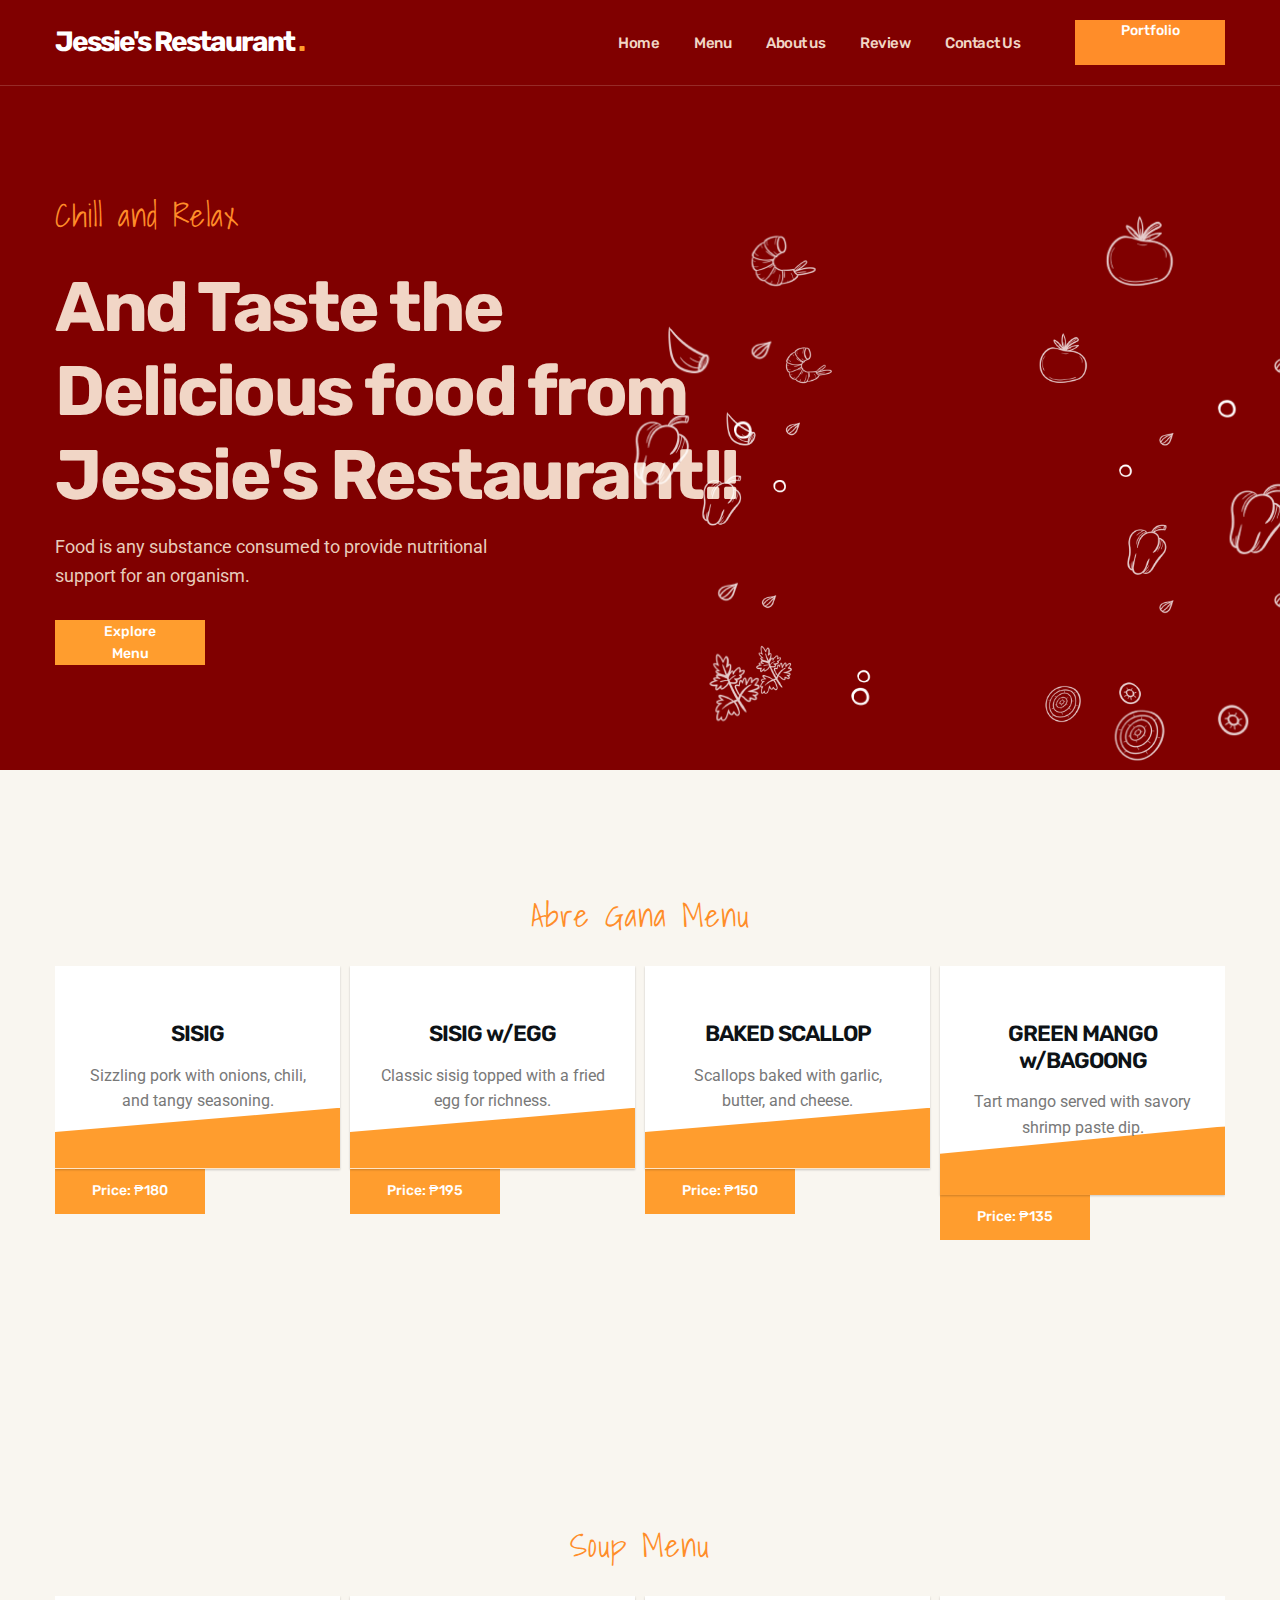
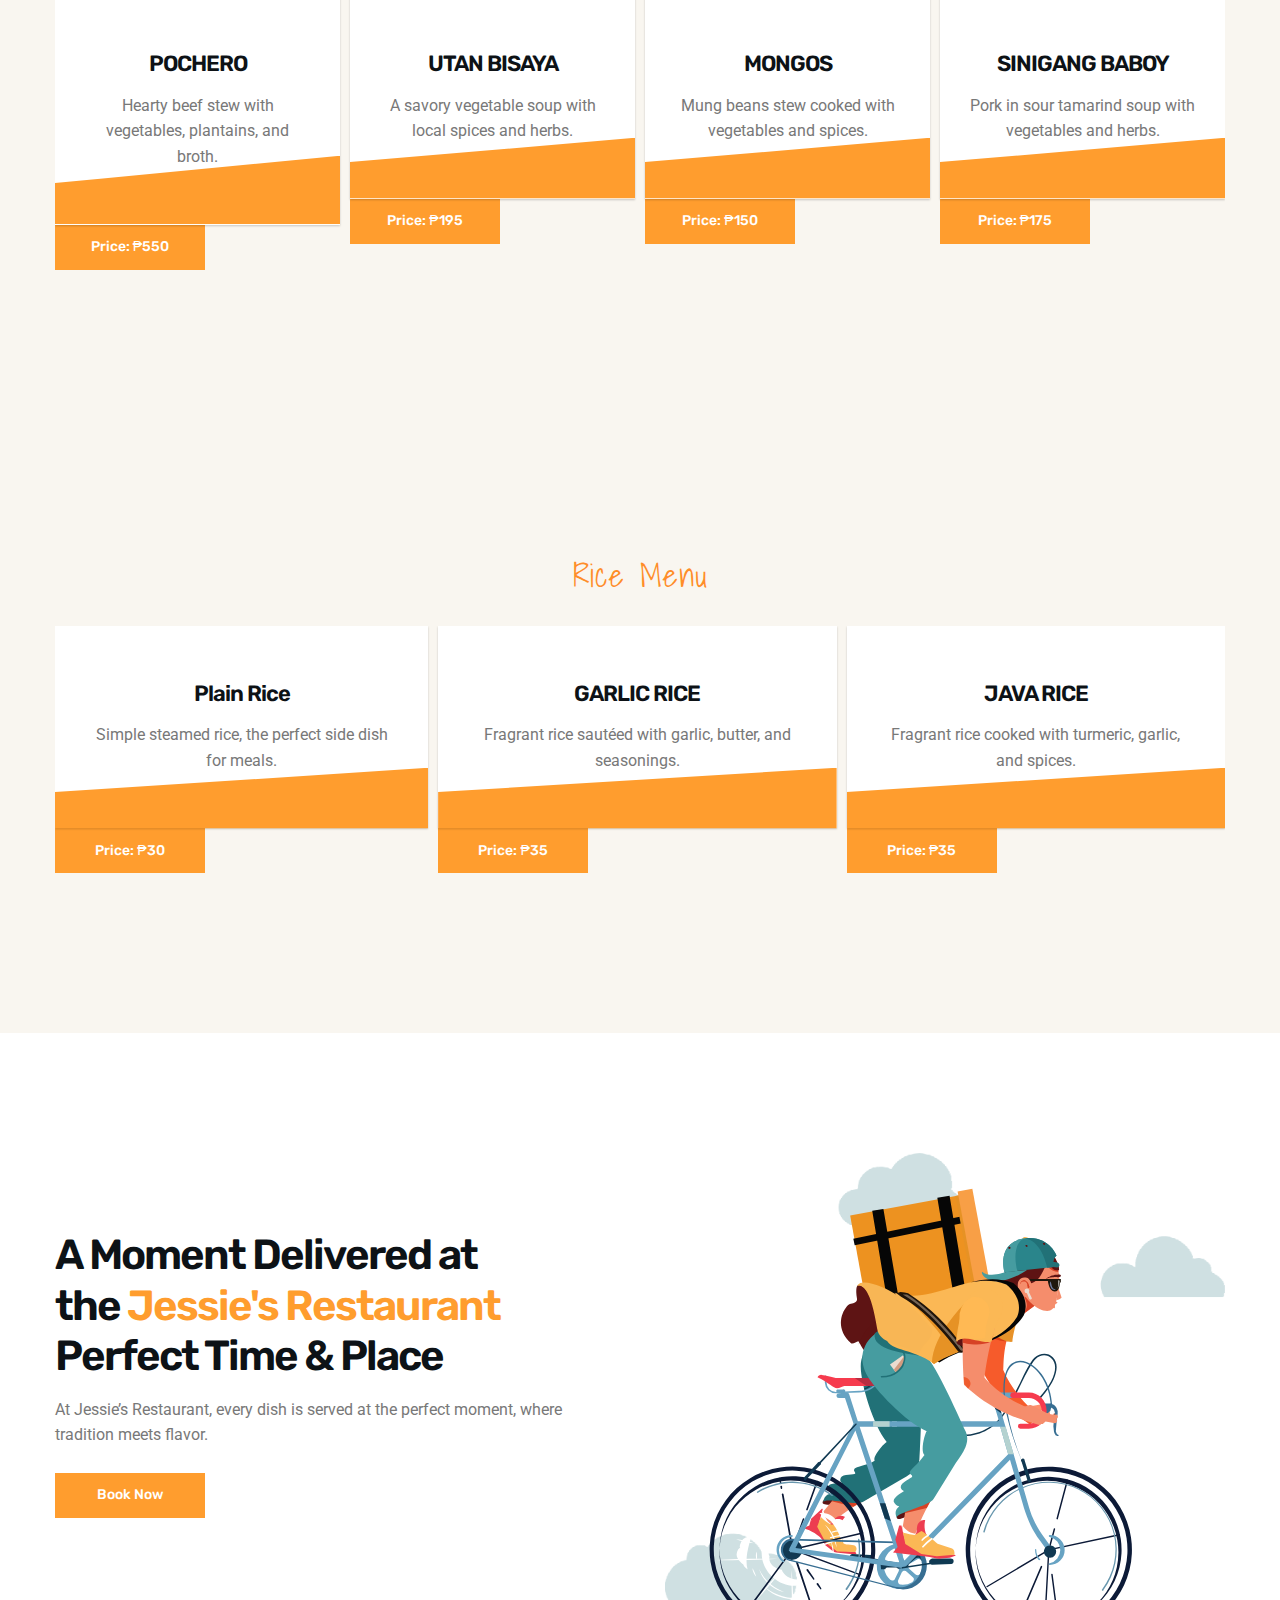
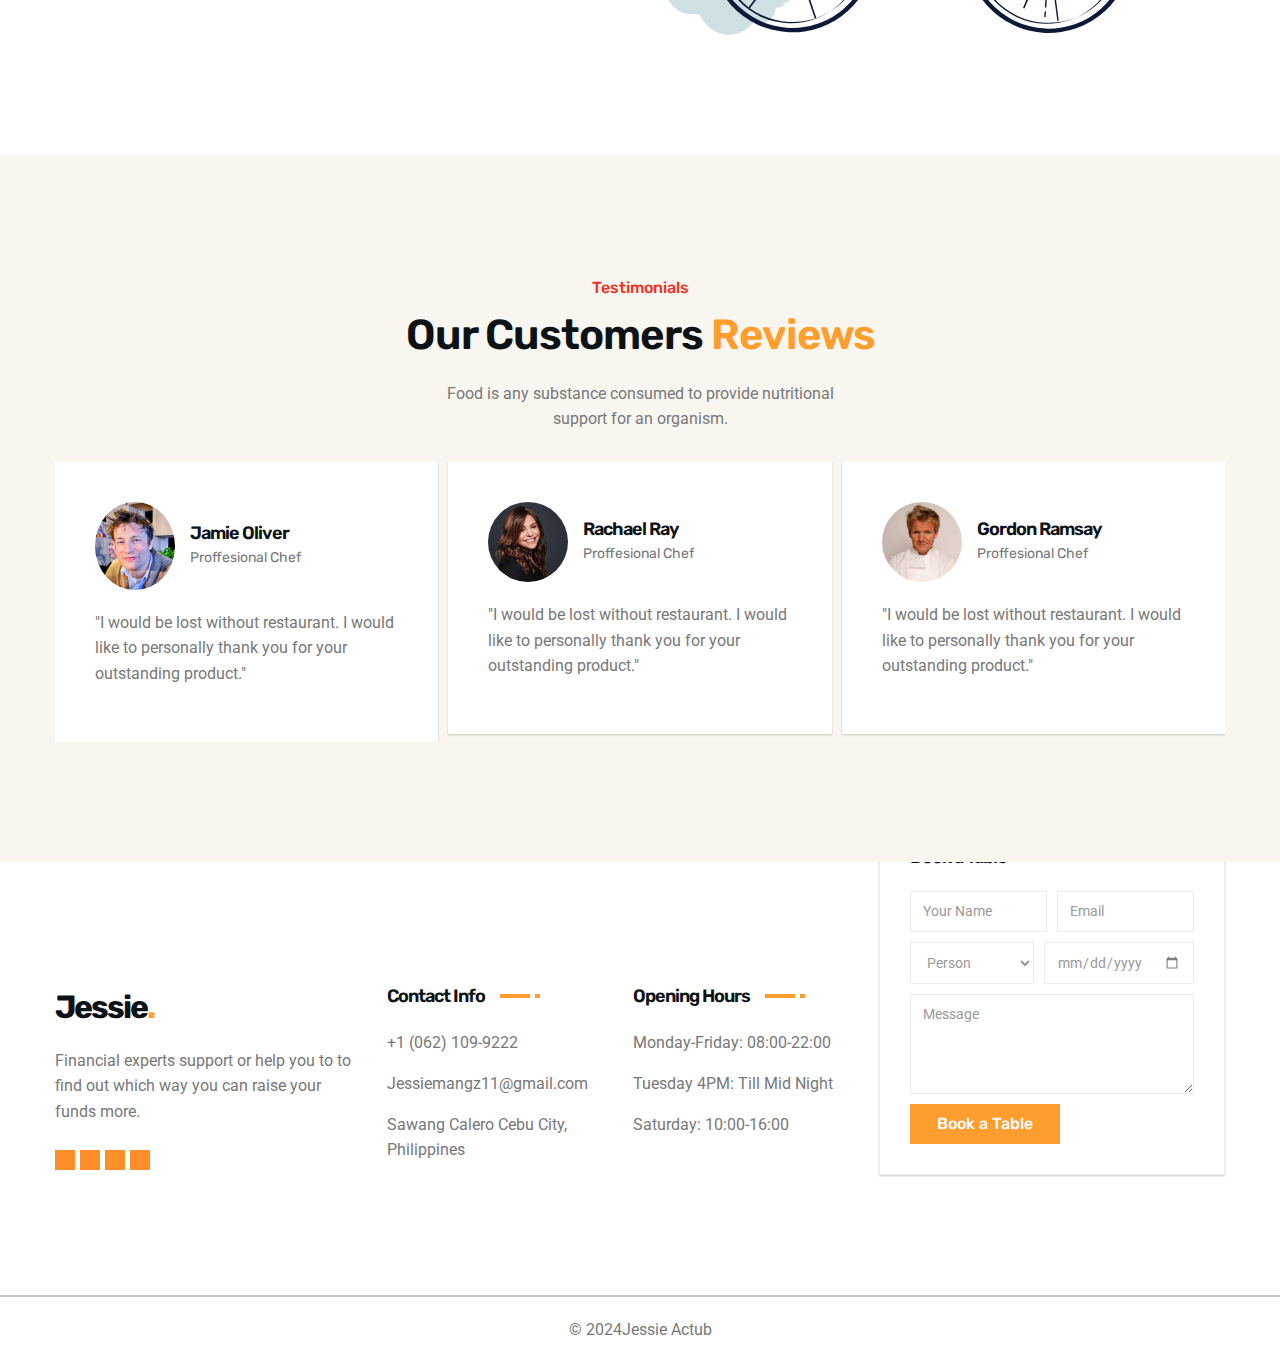
==== index.html @ d2d35d56 "Add files via upload" ====
<!DOCTYPE html>
<html lang="en">

<head>
  <meta charset="UTF-8">
  <meta http-equiv="X-UA-Compatible" content="IE=edge">
  <meta name="viewport" content="width=device-width, initial-scale=1.0">
  <title>Jessie's Restaurant</title>
  <link rel="icon" type="image/x-icon" href="image/993d48fd121299552c035f969da03d5c.png">

    <link rel="shortcut icon" href="./favicon.svg" type="image/svg+xml">

    <link rel="stylesheet" href="style.css">

    <link rel="preconnect" href="https://fonts.googleapis.com">
  <link rel="preconnect" href="https://fonts.gstatic.com" crossorigin>
  <link
    href="https://fonts.googleapis.com/css2?family=Roboto:wght@400;500&family=Rubik:wght@400;500;600;700&family=Shadows+Into+Light&display=swap"
    rel="stylesheet">
</head>

<body id="top">

  
  <header class="header" data-header>
    <div class="container">

      <h1>
        <a href="#" class="logo">Jessie's Restaurant
            <span class="span">.</span></a>
      </h1>

      <nav class="navbar" data-navbar>
        <ul class="navbar-list">

          <li class="nav-item">
            <a href="#home" class="navbar-link" data-nav-link>Home</a>
          </li>

          <li class="nav-item">
            <a href="#order" class="navbar-link" data-nav-link>Menu</a>
          </li>
          <li class="nav-item">
            <a href="#about" class="navbar-link" data-nav-link>About us</a>
          </li>
          <li class="nav-item">
            <a href="#review" class="navbar-link" data-nav-link>Review</a>
          </li>

          

          <li class="nav-item">
            <a href="#contact" class="navbar-link" data-nav-link>Contact Us</a>
          </li>

        </ul>
      </nav>

      <div class="header-btn-group">
        <button class="search-btn" aria-label="Search" data-search-btn>
          <ion-icon name="search-outline"></ion-icon>
        </button>

        <a href="portoflio.html" class="btn">Portfolio</a>

        <button class="nav-toggle-btn" aria-label="Toggle Menu" data-menu-toggle-btn>
          <span class="line top"></span>
          <span class="line middle"></span>
          <span class="line bottom"></span>
        </button>
      </div>

    </div>
  </header>





  
  <div class="search-container" data-search-container>

    <div class="search-box">
      <input type="search" name="search" aria-label="Search here" placeholder="Type keywords here..."
        class="search-input">

      <button class="search-submit" aria-label="Submit search" data-search-submit-btn>
        <ion-icon name="search-outline"></ion-icon>
      </button>
    </div>

    <button class="search-close-btn" aria-label="Cancel search" data-search-close-btn></button>

  </div>





  <main>
    <article>

      
      <section class="hero" id="home" >
        <div class="container">

          <div class="hero-content">

            <p class="hero-subtitle">Chill and Relax</p>

            <h2 class="h1 hero-title">And Taste the Delicious food from Jessie's Restaurant!!</h2>

            <p class="hero-text">Food is any substance consumed to provide nutritional support for an organism.</p>

            <a href="#order" class="btn">Explore Menu</a>

          </div>

          <figure class="hero-banner">
            <img src="image/hero-banner-bg.png" width="820" height="716" alt="" aria-hidden="true"
              class="w-100 hero-img-bg">

            <img src="image/hero-banner-bg.png" width="700" height="637" loading="lazy" alt="Burger"
              class="w-100 hero-img">
          </figure>

        </div>
      </section>





      
      <section class="section section-divider white promo" id="order">
        <p class="hero-subtitle1">Abre Gana Menu</p>
        <div class="container">

          <ul class="promo-list has-scrollbar">
<!-- 1st -->
            <li class="promo-item">
                <div class="promo-card">
  
                  
  
                  <h3 class="h3 card-title">SISIG</h3>
  
                  <p class="card-text">
                    Sizzling pork with onions, chili, and tangy seasoning.
                </div>
                <a  class="btn">Price: ₱180</a>

              </li>

              <!-- 2nd -->
            <li class="promo-item">
                <div class="promo-card">
  
                  
  
                  <h3 class="h3 card-title">SISIG w/EGG</h3>
  
                  <p class="card-text">
                    Classic sisig topped with a fried egg for richness.                </p>
  
                 
  
                </div>
                <a  class="btn">Price: ₱195</a>

              </li>
<!-- 3rd -->
<li class="promo-item">
    <div class="promo-card">

      

      <h3 class="h3 card-title">BAKED SCALLOP</h3>

      <p class="card-text">
        Scallops baked with garlic, butter, and cheese.              </p>

     

    </div>
    <a  class="btn">Price: ₱150</a>

  </li>
<!-- 4th -->
<li class="promo-item">
    <div class="promo-card">

      

      <h3 class="h3 card-title">GREEN MANGO w/BAGOONG</h3>

      <p class="card-text">
        Tart mango served with savory shrimp paste dip.            </p>

     

    </div>
    <a  class="btn">Price: ₱135</a>

  </li>
<!-- 5th -->
<li class="promo-item">
    <div class="promo-card">

      

      <h3 class="h3 card-title">BABOY CHICHARON</h3>

      <p class="card-text">
        Crispy fried pork skin served with vinegar dipping sauce.             </p>

     

    </div>
    <a  class="btn">Price: ₱185</a>

  </li>
<!-- 6th -->
<li class="promo-item">
    <div class="promo-card">

      

      <h3 class="h3 card-title">KINILAW ISDA </h3>

      <p class="card-text">
        Fresh fish marinated in vinegar, spices, and calamansi.               </p>

     

    </div>
    <a  class="btn">Price: ₱280</a>

  </li>

<!-- 7th -->
<li class="promo-item">
    <div class="promo-card">

      

      <h3 class="h3 card-title">SINUGBA</h3>

      <p class="card-text">
        Grilled meat served with spicy vinegar dipping sauce.            </p>

     

    </div>
    <a  class="btn">Price: ₱330</a>

  </li>
<!-- 8th -->
<li class="promo-item">
    <div class="promo-card">

      

      <h3 class="h3 card-title">SISIG w/EGG</h3>

      <p class="card-text">
        Classic sisig topped with a fried egg for richness.                </p>

     

    </div>
    <a  class="btn">Price: ₱485</a>

  </li>
<!-- 9th -->
  <li class="promo-item">
    <div class="promo-card">

      

      <h3 class="h3 card-title">CRAB MEAT RELLENO</h3>

      <p class="card-text">
        Crab meat stuffed in shell, baked with spices.               </p>

     

    </div>
    <a  class="btn">Price: ₱175</a>

  </li>
<!-- 10th -->
  <li class="promo-item">
    <div class="promo-card">

      

      <h3 class="h3 card-title">BEEF SALPICAO </h3>

      <p class="card-text">
        Tender beef sautéed with garlic, butter, and soy.            </p>

     

    </div>
    <a  class="btn">Price: ₱375</a>

  </li>

          </ul>

        </div>
      </section>



      <!-- Soap Section -->

      <section class="section section-divider white promo" id="order">
        <p class="hero-subtitle1">Soup Menu</p>
        <div class="container">

          <ul class="promo-list has-scrollbar">
<!-- 1st -->
            <li class="promo-item">
                <div class="promo-card">
  
                  
  
                  <h3 class="h3 card-title">POCHERO </h3>
  
                  <p class="card-text">
                    Hearty beef stew with vegetables, plantains, and broth.                </div>
                <a  class="btn">Price: ₱550</a>

              </li>

              <!-- 2nd -->
            <li class="promo-item">
                <div class="promo-card">
  
                  
  
                  <h3 class="h3 card-title">UTAN BISAYA</h3>
  
                  <p class="card-text">
                    A savory vegetable soup with local spices and herbs.         </p>
  
                 
  
                </div>
                <a class="btn">Price: ₱195</a>

              </li>
<!-- 3rd -->
<li class="promo-item">
    <div class="promo-card">

      

      <h3 class="h3 card-title">MONGOS</h3>

      <p class="card-text">
        Mung beans stew cooked with vegetables and spices.             </p>

     

    </div>
    <a class="btn">Price: ₱150</a>

  </li>
<!-- 4th -->
<li class="promo-item">
    <div class="promo-card">

      

      <h3 class="h3 card-title">SINIGANG BABOY</h3>

      <p class="card-text">
        Pork in sour tamarind soup with vegetables and herbs.          </p>

     

    </div>
    <a  class="btn">Price: ₱175</a>

  </li>
<!-- 5th -->
<li class="promo-item">
    <div class="promo-card">

      

      <h3 class="h3 card-title">SINIGANG ISDA</h3>

      <p class="card-text">
        Fish cooked in tangy sour soup with vegetables.           </p>

     

    </div>
    <a  class="btn">Price: ₱250</a>

  </li>
<!-- 6th -->
<li class="promo-item">
    <div class="promo-card">

      

      <h3 class="h3 card-title">TINOLANG ISDA</h3>

      <p class="card-text">
        Fish soup with ginger, green papaya, and chili leaves.           </p>

     

    </div>
    <a  class="btn">Price: ₱280</a>

  </li>

<!-- 7th -->
<li class="promo-item">
    <div class="promo-card">

      

      <h3 class="h3 card-title">LARANG </h3>

      <p class="card-text">
        Fish stew with a sour broth and local herbs.        </p>

     

    </div>
    <a  class="btn">Price: ₱280</a>

  </li>
<!-- 8th -->
<li class="promo-item">
    <div class="promo-card">

      

      <h3 class="h3 card-title">IMBAO (KINASON) </h3>

      <p class="card-text">
        Native dish with marinated fish in sour broth            </p>

     

    </div>
    <a  class="btn">Price: ₱180</a>

  </li>
<!-- 9th -->
  <li class="promo-item">
    <div class="promo-card">

      

      <h3 class="h3 card-title">BALBACUA</h3>

      <p class="card-text">
        Slow-cooked beef stew with rich, flavorful broth and spices.           </p>

     

    </div>
    <a  class="btn">Price: ₱170</a>

  </li>
<!-- 10th -->
  <li class="promo-item">
    <div class="promo-card">

      

      <h3 class="h3 card-title">SINIGANG PASAYAN</h3>

      <p class="card-text">
        Shrimp in sour tamarind soup with vegetables and herbs.         </p>

     

    </div>
    <a  class="btn">Price: ₱270</a>

  </li>

          </ul>

        </div>
      </section>

<!-- 3rd -->

<section class="section section-divider white promo" id="order">
    <p class="hero-subtitle1">Rice Menu</p>
    <div class="container">

      <ul class="promo-list has-scrollbar">
<!-- 1st -->
        <li class="promo-item">
            <div class="promo-card">

              

              <h3 class="h3 card-title">Plain Rice </h3>

              <p class="card-text">
                Simple steamed rice, the perfect side dish for meals.              </div>
            <a  class="btn">Price: ₱30</a>

          </li>

          <!-- 2nd -->
        <li class="promo-item">
            <div class="promo-card">

              

              <h3 class="h3 card-title">GARLIC RICE</h3>

              <p class="card-text">
                Fragrant rice sautéed with garlic, butter, and seasonings.      </p>

             

            </div>
            <a  class="btn">Price: ₱35</a>

          </li>
<!-- 3rd -->
<li class="promo-item">
<div class="promo-card">

  

  <h3 class="h3 card-title">JAVA RICE</h3>

  <p class="card-text">
    Fragrant rice cooked with turmeric, garlic, and spices.          </p>

 

</div>
<a class="btn">Price: ₱35</a>

</li>

      </ul>

    </div>
  </section>


      
     




      
     





    

      
      <section class="section section-divider gray delivery" id="about">
        <div class="container">

          <div class="delivery-content">

            <h2 class="h2 section-title">
                A Moment Delivered at the  <span class="span">Jessie's Restaurant</span> Perfect Time & Place
            </h2>

            <p class="section-text">
                At Jessie’s Restaurant, every dish is served at the perfect moment, where tradition meets flavor. 
            </p>

            <a href="#conctact" class="btn btn-hover">Book Now</a>
          </div>

          <figure class="delivery-banner">
            <img src="image/delivery-banner-bg.png" width="700" height="602" loading="lazy" alt="clouds"
              class="w-100">

            <img src="image/delivery-boy.svg" width="1000" height="880" loading="lazy" alt="delivery boy"
              class="w-100 delivery-img" data-delivery-boy>
          </figure>

        </div>
      </section>


      
      <section class="section section-divider white testi" id="review">
        <div class="container">

          <p class="section-subtitle">Testimonials</p>

          <h2 class="h2 section-title">
            Our Customers <span class="span">Reviews</span>
          </h2>

          <p class="section-text">
            Food is any substance consumed to provide nutritional
            support for an organism.
          </p>

          <ul class="testi-list has-scrollbar">

            <li class="testi-item">
              <div class="testi-card">

                <div class="profile-wrapper">

                  <figure class="avatar">
                    <img src="image/640px-Jamie_Oliver_(cropped).jpg" width="80" height="80" loading="lazy" alt="Thomas Josef">
                  </figure>

                  <div>
                    <h3 class="h4 testi-name">Jamie Oliver</h3>

                    <p class="testi-title">Proffesional Chef</p>
                  </div>

                </div>

                <blockquote class="testi-text">
                  "I would be lost without restaurant. I would like to personally thank you for your outstanding
                  product."
                </blockquote>

                <div class="rating-wrapper">
                  <ion-icon name="star"></ion-icon>
                  <ion-icon name="star"></ion-icon>
                  <ion-icon name="star"></ion-icon>
                  <ion-icon name="star"></ion-icon>
                  <ion-icon name="star"></ion-icon>
                </div>

              </div>
            </li>

            <li class="testi-item">
              <div class="testi-card">

                <div class="profile-wrapper">

                  <figure class="avatar">
                    <img src="image/images (2).jpg" width="80" height="80" loading="lazy" alt="Thomas Josef">
                  </figure>

                  <div>
                    <h3 class="h4 testi-name">
                        Rachael Ray</h3>

                    <p class="testi-title">Proffesional Chef</p>
                  </div>

                </div>

                <blockquote class="testi-text">
                  "I would be lost without restaurant. I would like to personally thank you for your outstanding
                  product."
                </blockquote>

                <div class="rating-wrapper">
                  <ion-icon name="star"></ion-icon>
                  <ion-icon name="star"></ion-icon>
                  <ion-icon name="star"></ion-icon>
                  <ion-icon name="star"></ion-icon>
                  <ion-icon name="star"></ion-icon>
                </div>

              </div>
            </li>

            <li class="testi-item">
              <div class="testi-card">

                <div class="profile-wrapper">

                  <figure class="avatar">
                    <img src="image/images.jpg" width="80" height="80" loading="lazy" alt="Charles Richard">
                  </figure>

                  <div>
                    <h3 class="h4 testi-name">
                        Gordon Ramsay</h3>

                    <p class="testi-title">Proffesional Chef</p>
                  </div>

                </div>

                <blockquote class="testi-text">
                  "I would be lost without restaurant. I would like to personally thank you for your outstanding
                  product."
                </blockquote>

                <div class="rating-wrapper">
                  <ion-icon name="star"></ion-icon>
                  <ion-icon name="star"></ion-icon>
                  <ion-icon name="star"></ion-icon>
                  <ion-icon name="star"></ion-icon>
                  <ion-icon name="star"></ion-icon>
                </div>

              </div>
            </li>

          </ul>

        </div>
      </section>




  
  <footer class="footer" id="contact">

    <div class="footer-top">
      <div class="container">

        <div class="footer-brand">

          <a href="" class="logo">Jessie<span class="span">.</span></a>

          <p class="footer-text">
            Financial experts support or help you to to find out which way you can raise your funds more.
          </p>

          <ul class="social-list">

            <li>
              <a href="#" class="social-link">
                <ion-icon name="logo-facebook"></ion-icon>
              </a>
            </li>

            <li>
              <a href="#" class="social-link">
                <ion-icon name="logo-twitter"></ion-icon>
              </a>
            </li>

            <li>
              <a href="#" class="social-link">
                <ion-icon name="logo-instagram"></ion-icon>
              </a>
            </li>

            <li>
              <a href="#" class="social-link">
                <ion-icon name="logo-pinterest"></ion-icon>
              </a>
            </li>

          </ul>

        </div>

        <ul class="footer-list">
  
          <li>
            <p class="footer-list-title">Contact Info</p>
          </li>

          <li>
            <p class="footer-list-item">+1 (062) 109-9222</p>
          </li>

          <li>
            <p class="footer-list-item">Jessiemangz11@gmail.com
            </p>
          </li>

          <li>
            <address class="footer-list-item">Sawang Calero Cebu City, Philippines</address>
          </li>

        </ul>

        <ul class="footer-list">

          <li>
            <p class="footer-list-title">Opening Hours</p>
          </li>

          <li>
            <p class="footer-list-item">Monday-Friday: 08:00-22:00</p>
          </li>

          <li>
            <p class="footer-list-item">Tuesday 4PM: Till Mid Night</p>
          </li>

          <li>
            <p class="footer-list-item">Saturday: 10:00-16:00</p>
          </li>

        </ul>

        <form action="" class="footer-form">

          <p class="footer-list-title">Book a Table</p>

          <div class="input-wrapper">

            <input type="text" name="full_name" required placeholder="Your Name" aria-label="Your Name"
              class="input-field">

            <input type="email" name="email_address" required placeholder="Email" aria-label="Email"
              class="input-field">

          </div>

          <div class="input-wrapper">

            <select name="total_person" aria-label="Total person" class="input-field">
              <option value="person">Person</option>
              <option value="2 person">2 Person</option>
              <option value="3 person">3 Person</option>
              <option value="4 person">4 Person</option>
              <option value="5 person">5 Person</option>
            </select>

            <input type="date" name="booking_date" aria-label="Reservation date" class="input-field">

          </div>

          <textarea name="message" required placeholder="Message" aria-label="Message" class="input-field"></textarea>

          <button type="submit" class="btn">Book a Table</button>

        </form>

      </div>
    </div>

    <div class="footer-bottom">
      <div class="container">
        <p class="copyright-text">
          &copy; 2024<a href="#" class="copyright-link"> Jessie Actub</a>
        </p>
      </div>
    </div>

  </footer>





  
  





</body>

</html>
---- style.css ----
*,
  *::before,
  *::after {
    margin: 0;
    padding: 0;
    box-sizing: border-box;
  }
  
  li { list-style: none; }
  
  a {
    text-decoration: none;
    color: inherit;
  }
  
  a,
  img,
  svg,
  span,
  input,
  select,
  button,
  textarea,
  ion-icon { display: block; }
  
  img { height: auto; }
  
  input,
  select,
  button,
  textarea {
    background: none;
    border: none;
    font: inherit;
  }
  
  input,
  select,
  textarea { width: 100%; }
  
  button { cursor: pointer; }
  
  ion-icon { pointer-events: none; }
  
  address { font-style: normal; }
  
  html {
    font-family: var(--ff-roboto);
    font-size: 10px;
    scroll-behavior: smooth;
  }
  
  body {
    background-color: var(--white);
    color: var(--sonic-silver);
    font-size: 1.6rem;
    line-height: 1.6;
    overflow-x: hidden;
  }
  
  body.active { overflow: hidden; }
  
  :focus-visible { outline-offset: 4px; }
  
  ::selection {
    background-color: var(--deep-saffron);
    color: var(--white);
  }
  
  ::-webkit-scrollbar { width: 8px; }
  
  ::-webkit-scrollbar-track { background-color: var(--cultured); }
  
  ::-webkit-scrollbar-thumb { background-color: var(--deep-saffron); }
  
  ::-webkit-scrollbar-thumb:hover { background-color: var(--tangerine); }
  
  
  
  
  
    
  .container { padding-inline: 15px; }
  
  .h1,
  .h2,
  .h3,
  .h4 {
    font-family: var(--ff-rubik);
    color: var(--rich-black-fogra-29);
    line-height: 1.2;
    letter-spacing: -1px;
  }
  
  .h1,
  .h2 { font-size: var(--fs-1); }
  
  .h2,
  .h3,
  .h4 { font-weight: var(--fw-600); }
  
  .h3 { font-size: var(--fs-2); }
  
  .h4 { font-size: var(--fs-3); }
  
  .btn {
    background-color: var(--bg-color, var(--deep-saffron));
    color: var(--white);
    font-family: var(--ff-rubik);
    font-size: var(--fs-4);
    font-weight: var(--fw-500);
    height: var(--height, 45px);
    padding-inline: var(--padding-inline, 35px);
    transition: var(--transition-1);
    width: 150px;
    display: flex;            
    justify-content: center;  
    align-items: center;      
    text-align: center;   
  }
  :root {

      
    --rich-black-fogra-29: hsl(210, 26%, 7%);
    --champagne-pink_20: hsla(23, 61%, 86%, 0.2);
    --independence_30: hsla(245, 17%, 29%, 0.3);
    --gray-x-11-gray: hsl(0, 0%, 73%);
    --champagne-pink: hsl(23, 61%, 86%);
    --spanish-gray: hsl(0, 0%, 60%);
    --sonic-silver: hsl(0, 0%, 47%);
    --deep-saffron: hsl(32, 100%, 59%);
    --dark-orange: hsl(28, 100%, 58%);
    --desert-sand: hsl(23, 49%, 82%);
    --isabelline: hsl(38, 44%, 96%);
    --gainsboro: hsl(0, 0%, 87%);
    --tangerine: hsl(31, 84%, 50%);
    --cinnabar: hsl(3, 90%, 55%);
    --black_95: hsla(0, 0%, 0%, 0.95);
    --cultured: hsl(0, 0%, 93%);
    --white: hsl(0, 0%, 100%);
    --black: hsl(0, 0%, 0%);
    --onyx: hsl(0, 0%, 27%);
  
      
    --ff-shadows-into-light: 'Shadows Into Light', cursive;
    --ff-roboto: 'Roboto', sans-serif;
    --ff-rubik: 'Rubik', sans-serif;
  
    --fs-1: 3.2rem;
    --fs-2: 2.2rem;
    --fs-3: 1.8rem;
    --fs-4: 1.4rem;
    --fs-5: 1.2rem;
  
    --fw-500: 500;
    --fw-600: 600;
    --fw-700: 700;
  
      
    --section-padding: 60px;
  
      
    --shadow-1: 0 1px 4px hsla(0, 0%, 0%, 0.2);
    --shadow-2: 0 1px 2px hsla(0, 0%, 0%, 0.2);
  
      
    --transition-1: 0.25s ease;
    --transition-2: 0.5s ease;
  
      
    --clip-path-1: polygon(0 40%, 100% 0%, 100% 100%, 0 100%);
    --clip-path-2: polygon(0 0%, 100% 0%, 100% 100%, 0 100%);
  
  }
  
  .btn-hover {
    position: relative;
    overflow: hidden;
    z-index: 1;
  }
  
  .btn-hover::after {
    content: "";
    position: absolute;
    bottom: -1px;
    left: 20px;
    width: 1px;
    height: 1px;
    transform: translate(-50%, 51%) scale(var(--scale, 1));
    border-radius: 50%;
    background-color: var(--rich-black-fogra-29);
    z-index: -1;
    transition: var(--transition-2);
  }

  
  .btn-hover:is(:hover, :focus)::after { --scale: 500; }
  
  .section { padding-block: var(--section-padding); }
  
  .section.white { background-color: var(--isabelline); }
  
  .section-divider { position: relative; }
  
  .section-divider::before,
  .section-divider::after {
    content: "";
    position: absolute;
    bottom: 0;
    left: 0;
    width: 100%;
    height: 15px;
    background-repeat: repeat no-repeat;
    background-position: bottom;
  }
  
  .section-divider.white::after { background-image: url("../images/shape-white.png"); }
  
  .section-divider.gray::after { background-image: url("../images/shape-grey.png"); }
  
  .w-100 { width: 100%; }
  
  .has-scrollbar {
    display: flex;
    gap: 10px;
    overflow-x: auto;
    scroll-snap-type: inline mandatory;
    padding-block-end: 40px;
  }
  
  .has-scrollbar::-webkit-scrollbar { height: 12px; }
  
  .has-scrollbar::-webkit-scrollbar-button { width: calc(25% - 40px); }
  
  .has-scrollbar::-webkit-scrollbar-track {
    outline: 2px solid var(--deep-saffron);
    border-radius: 50px;
  }
  
  .has-scrollbar::-webkit-scrollbar-thumb {
    border: 3px solid var(--cultured);
    border-radius: 50px;
  }
  
  .section-title > .span {
    display: inline-block;
    color: var(--deep-saffron);
  }
  
  .abs-img {
    position: absolute;
    transform: scale(1);
  }
  
  .scale-up-anim { animation: scaleUp 1s linear infinite alternate; }
  
  @keyframes scaleUp {
    0% { transform: scale(1);}
    100% { transform: scale(1.05); }
  }
  
  .section-subtitle {
    color: var(--cinnabar);
    font-family: var(--ff-rubik);
    text-align: center;
    font-weight: var(--fw-500);
  }
  
  .badge {
    position: absolute;
    background: var(--bg-color, var(--cinnabar));
    color: var(--white);
    font-size: var(--fs-5);
    font-weight: var(--fw-600);
    padding: var(--padding-block, 2px) 15px;
  }
  
  .rating-wrapper {
    display: flex;
    gap: 5px;
    color: var(--deep-saffron);
  }
  
  
  
  
  
    
  
  .header-btn-group .btn { display: none; }
  
  .header {
    --color: var(--white);
    --btn-color: var(--champagne-pink);
  
    position: absolute;
    top: 0;
    left: 0;
    width: 100%;
    padding-block: 20px;
    border-block-end: 1px solid var(--champagne-pink_20);
    z-index: 4;
  }
  
  .header.active {
    --color: var(--rich-black-fogra-29);
    --btn-color: var(--rich-black-fogra-29);
  
    position: fixed;
    top: -86px;
    background-color: var(--white);
    box-shadow: var(--shadow-1);
    animation: slideIn 0.5s ease-out forwards;
  }
  
  @keyframes slideIn {
    0% { transform: translateY(0); }
    100% { transform: translateY(100%); }
  }
  
  .header .container {
    display: flex;
    justify-content: space-between;
    align-items: center;
  }
  
  .logo {
    color: var(--color);
    font-family: var(--ff-rubik);
    font-size: 2.8rem;
    font-weight: var(--fw-700);
    letter-spacing: -2px;
  }
  
  .logo .span {
    display: inline-block;
    color: var(--deep-saffron);
  }
  
  .header-btn-group {
    display: flex;
    align-items: center;
    gap: 20px;
  }
  
  .search-btn {
    color: var(--btn-color);
    font-size: 20px;
  }
  
  .search-btn ion-icon { --ionicon-stroke-width: 50px; }
  
  .nav-toggle-btn {
    display: grid;
    gap: 4px;
  }
  
  .line {
    width: 10px;
    height: 3px;
    background-color: var(--btn-color);
    border-radius: 5px;
    transition: var(--transition-1);
  }
  
  .line.middle { width: 20px; }
  
  .line.bottom { margin-left: auto; }
  
  .nav-toggle-btn.active .line.top { transform: translate(1px, 3px) rotate(45deg); }
  
  .nav-toggle-btn.active .line.middle { transform: rotate(-45deg); }
  
  .nav-toggle-btn.active .line.bottom { transform: translate(-1px, -3px) rotate(45deg); }
  
  .navbar {
    position: absolute;
    top: 100%;
    left: 50%;
    transform: translateX(-50%);
    width: calc(100% - 30px);
    background-color: var(--white);
    padding-inline: 20px;
    box-shadow: var(--shadow-1);
    height: 0;
    overflow: hidden;
    visibility: hidden;
    transition: var(--transition-1);
  }
  
  .navbar.active {
    height: 236px;
    visibility: visible;
  }
  
  .navbar-list { margin-block: 10px; }
  
  .nav-item:not(:last-child) { border-block-end: 1px solid hsla(0, 0%, 0%, 0.04); }
  
  .navbar-link {
    color: var(--rich-black-fogra-29);
    font-size: var(--fs-4);
    font-family: var(--ff-rubik);
    font-weight: var(--fw-500);
    padding: 10px 15px;
    transition: var(--transition-1);
  }
  
  .navbar-link:is(:hover, :focus) { color: var(--dark-orange); }
  
  
  
  
    
  .search-container {
    position: fixed;
    top: -60%;
    left: 0;
    width: 100%;
    height: 110%;
    background-color: var(--black_95);
    display: flex;
    justify-content: center;
    align-items: center;
    padding-inline: 15px;
    z-index: 5;
    visibility: hidden;
    opacity: 0;
    transition: var(--transition-2);
  }
  
  .search-container.active {
    visibility: visible;
    opacity: 1;
    transform: translateY(50%);
  }
  
  .search-box {
    position: relative;
    width: 100%;
    max-width: 500px;
  }
  
  .search-input {
    color: var(--gainsboro);
    font-size: 3rem;
    padding: 20px 15px;
    padding-inline-end: 70px;
  }
  
  .search-input::placeholder { color: var(--spanish-gray); }
  
  .search-input::-webkit-search-cancel-button { display: none; }
  
  .search-submit {
    position: absolute;
    top: 50%;
    transform: translateY(-50%);
    right: 15px;
    color: var(--onyx);
    font-size: 4rem;
    transition: var(--transition-1);
  }
  
  .search-submit:is(:hover, :focus) { color: var(--gainsboro); }
  
  .search-close-btn {
    position: absolute;
    inset: 0;
    z-index: -1;
    cursor: url("../images/close.png"), auto;
  }
  
  
  
  
  
    
  .hero-banner { display: none; }
  
  .hero {
    background-repeat: no-repeat;
    background-size: cover;
    background-position: center;
    padding-block: 145px 60px;
    text-align: center;
    background-color: maroon;
  }
  
  .hero-subtitle {
    color: var(--dark-orange);
    font-family: var(--ff-shadows-into-light);
    font-size: var(--fs-3);
    letter-spacing: 1px;
    margin-block-end: 25px;
  }
  .hero-subtitle1 {
    color: var(--dark-orange);
    font-family: var(--ff-shadows-into-light);
    font-size: var(--fs-1);
    letter-spacing: 1px;
    margin-block-end: 25px;
    text-align: center;
  }
  
  .hero-title {
    color: var(--champagne-pink);
    max-width: 15ch;
    margin-inline: auto;
  }
  
  
  .hero-text {
    color: var(--desert-sand);
    margin-block: 15px 30px;
    max-width: 44ch;
    margin-inline: auto;
  }
  
  .hero .btn { margin-inline: auto; }
  
  .hero .btn:is(:hover, :focus) {
    background-color: var(--white);
    color: var(--black);
  }
  
  
  
  
  
    
  .promo-card {
    position: relative;
    background-color: var(--white);
    text-align: center;
    padding: 40px 30px;
    box-shadow: var(--shadow-2);
    z-index: 1;
  }
  
  .promo-card::after {
    content: "";
    position: absolute;
    inset: 0;
    background-color: var(--deep-saffron);
    clip-path: var(--clip-path-1);
    transform: scaleY(0.3);
    transform-origin: bottom;
    z-index: -1;
    transition: var(--transition-1);
  }
  
  .promo-card:hover::after {
    clip-path: var(--clip-path-2);
    transform: scaleY(1);
  }
  
  .promo-card .card-icon svg { margin-inline: auto; }
  
  .promo-card:hover .card-icon path { fill: var(--white); }
  
  .promo-card:hover :is(.card-title, .card-text) { color: var(--white); }
  
  .promo-card .card-title {
    margin-block: 15px;
    transition: var(--transition-1);
  }
  
  .promo-card .card-text {
    margin-block-end: 15px;
    transition: var(--transition-1);
  }
  
  .promo-card .card-banner {
    max-width: max-content;
    margin-inline: auto;
    aspect-ratio: 1 / 1;
  }
  
  .promo-item {
    min-width: 100%;
    scroll-snap-align: start;
  }
  
  
  
  
  
    
  .about { text-align: center; }
  
  .about-banner {
    position: relative;
    aspect-ratio: 1 / 0.9;
  }
  
  .about-img {
    max-width: max-content;
    margin-inline: auto;
  }
  
  .about-banner .abs-img {
    top: 0;
    left: 100px;
  }
  .profile {
    background-color: #222;
    color: white;
    border-radius: 15px;
    padding: 30px;
    width: 320px;
    box-shadow: 0 4px 12px rgba(0, 0, 0, 0.3);
    text-align: center;
    transition: transform 0.3s ease;
}

.profile:hover {
    transform: scale(1.05);
}

.profile img {
    width: 100px;
    height: 100px;
    border-radius: 50%;
    margin-bottom: 15px;
    object-fit: cover;
}

.profile h2 {
    margin-bottom: 10px;
    font-weight: 700;
    font-size: 22px;
}

.profile p.location {
    color: #a5ff3d;
    font-size: 14px;
    margin-bottom: 10px;
}

.profile p.bio {
    font-size: 16px;
    color: #bbb;
    font-style: italic;
    margin-bottom: 20px;
}

.profile button {
    background-color: #3a3a3a;
    color: white;
    border: none;
    padding: 12px 20px;
    margin: 8px 0;
    border-radius: 5px;
    width: 100%;
    font-size: 14px;
    cursor: pointer;
    transition: background-color 0.3s;
}

.profile button:hover {
    background-color: #555;
}

.profile button:active {
    background-color: #777;
}

/* Social icons */
.social-icons {
    margin-top: 15px;
}

.social-icons a {
    color: #fff;
    font-size: 24px;
    margin: 0 10px;
    text-decoration: none;
    transition: color 0.3s;
}

.social-icons a:hover {
    color: #a5ff3d;
}

@media (max-width: 400px) {
    .profile {
        width: 90%;
        padding: 20px;
    }

    .profile h2 {
        font-size: 20px;
    }

    .profile p.location, .profile p.bio {
        font-size: 14px;
    }
}
  .about .section-title {
    max-width: 20ch;
    margin-block: 40px 10px;
    margin-inline: auto;
  }
  
  .about-list { margin-block: 20px 30px; }
  
  .about-item {
    display: flex;
    justify-content: center;
    align-items: center;
    gap: 10px;
  }
  
  .about-item:not(:last-child) { margin-block-end: 10px; }
  
  .about-item ion-icon {
    background-color: var(--deep-saffron);
    color: var(--white);
    font-size: 1.2rem;
    padding: 4px;
    border-radius: 50%;
    --ionicon-stroke-width: 110px;
  }
  
  .about-item .span {
    color: var(--rich-black-fogra-29);
    font-family: var(--ff-rubik);
    font-weight: var(--fw-500);
  }
  
  .about .btn { margin-inline: auto; }
  
  
  
  
  
    
  .food-menu {
    background-color: var(--isabelline);
    text-align: center;
  }
  
  .food-menu .section-title { margin-block: 10px 20px; }
  
  .food-menu .section-text {
    max-width: 44ch;
    margin-inline: auto;
    margin-block-end: 30px;
  }
  
  .fiter-list {
    display: flex;
    flex-wrap: wrap;
    justify-content: center;
    gap: 10px;
    margin-block-end: 40px;
  }
  
  .filter-btn {
    background-color: var(--white);
    color: var(--color, var(--rich-black-fogra-29));
    font-family: var(--ff-rubik);
    font-weight: var(--fw-500);
    padding: 5px 20px;
    border: 1px solid var(--border-color, var(--cultured));
  }
  
  .filter-btn.active {
    background-color: var(--deep-saffron);
    --color: var(--white);
    --border-color: var(--deep-saffron);
  }
  
  .food-menu-list {
    display: grid;
    gap: 30px;
  }
  
  .food-menu-card {
    background-color: var(--white);
    padding: 40px;
    box-shadow: var(--shadow-2);
  }
  
  .food-menu-card:focus-within { outline: 1px auto -webkit-focus-ring-color; }
  
  .food-menu-card .card-banner {
    position: relative;
    padding-block-start: 30px;
    max-width: max-content;
    aspect-ratio: 1 / 1;
    margin-inline: auto;
  }
  
  .food-menu-card .badge {
    top: 0;
    left: 0;
  }
  
  .food-menu-btn {
    position: absolute;
    top: calc(50% + 15px);
    left: 50%;
    transform: translate(-50%, 0);
    min-width: max-content;
    --bg-color: var(--cinnabar);
    width: 60%;
    --height: 40px;
    --padding-inline: 20px;
    opacity: 0;
    transition: var(--transition-2);
  }
  
  .food-menu-btn:is(:hover, :focus) { --bg-color: var(--deep-saffron); }
  
  .food-menu-card:is(:hover, :focus-within) .food-menu-btn {
    transform: translate(-50%, -50%);
    opacity: 1;
  }
  
  .food-menu-card .wrapper {
    display: flex;
    justify-content: center;
    align-items: center;
    gap: 15px;
    margin-block: 20px 10px;
  }
  
  .food-menu-card .category {
    font-family: var(--ff-rubik);
    font-weight: var(--fw-500);
  }
  
  .food-menu-card .rating-wrapper { font-size: 1.4rem; }
  
  .food-menu-card .card-title { margin-block-end: 10px; }
  
  .food-menu-card .price-wrapper {
    display: flex;
    justify-content: center;
    gap: 5px;
    font-family: var(--ff-rubik);
    font-weight: var(--fw-600);
  }
  
  .food-menu-card .price-text {
    color: var(--cinnabar);
    text-transform: uppercase;
    padding-inline-end: 5px;
  }
  
  .food-menu-card .price { color: var(--deep-saffron); }
  
  .food-menu-card .del { color: var(--gray-x-11-gray); }
  
  
  
  
  
    
  .cta {
    background-repeat: no-repeat;
    background-size: cover;
    background-position: center;
    text-align: center;
    overflow: hidden;
  }
  
  .cta::before {
    bottom: auto;
    top: 0;
    background-image: url("../images/shape-grey.png");
    transform: scaleY(-1);
  }
  
  .cta .section-title {
    color: var(--white);
    line-height: 1.5;
    letter-spacing: -2px;
    max-width: 17ch;
    margin-inline: auto;
  }
  
  .cta .section-text {
    color: var(--gainsboro);
    margin-block: 25px 20px;
  }
  
  .cta .btn { margin-inline: auto; }
  
  .cta-banner {
    position: relative;
    aspect-ratio: 1 / 0.9;
  }
  
  .cta-img { transform: scale(1.3) translateY(60px); }
  
  .cta-banner .abs-img {
    top: 50px;
    left: 10px;
  }
  
  
  
  
  
    
  .delivery-content { margin-block-end: 40px; }
  
  .delivery .section-title {
    max-width: 17ch;
    line-height: 1.6;
    letter-spacing: -2px;
  }
  
  .delivery .section-text { margin-block: 15px 25px; }
  
  .delivery-banner {
    position: relative;
    aspect-ratio: 1 / 0.86;
  }
  
  .delivery-img {
    position: absolute;
    top: 0;
    left: 0;
    transform: translateX(-80px);
    transition: var(--transition-2);
  }
  
  
  
  
  
    
  .testi { text-align: center; }
  
  .testi .section-title { margin-block: 10px 20px; }
  
  .testi .section-text {
    max-width: 44ch;
    margin-inline: auto;
    margin-block-end: 30px;
  }
  
  .testi-card {
    background-color: var(--white);
    padding: 40px;
    text-align: left;
    box-shadow: var(--shadow-2);
  }
  
  .testi-card .profile-wrapper {
    display: flex;
    align-items: center;
    gap: 15px;
  }
  
  .testi-card .avatar {
    min-width: max-content;
    border-radius: 50%;
    overflow: hidden;
  }
  
  .testi-card .testi-name { margin-block-end: 2px; }
  
  .testi-card .testi-title {
    font-family: var(--ff-rubik);
    font-size: var(--fs-4);
  }
  
  .testi-card .testi-text { margin-block: 20px 15px; }
  
  .testi-item {
    min-width: 100%;
    scroll-snap-align: start;
  }
  
  
  
  
  
    
  .banner { color: var(--white); }
  
  .banner-list {
    display: grid;
    gap: 10px;
  }
  
  .banner-lg { height: 430px; }
  
  .banner-sm { height: 200px; }
  
  .banner-md { height: 240px; }
  
  .banner-card {
    position: relative;
    height: 100%;
    box-shadow: var(--shadow-2);
    overflow: hidden;
  }
  
  .banner-card .banner-img {
    background-color: var(--gainsboro);
    width: 100%;
    height: 100%;
    object-fit: cover;
    transform: scale(1);
    transition: var(--transition-2);
  }
  
  .banner-card:is(:hover, :focus-within) .banner-img { transform: scale(1.05); }
  
  .banner-item-content {
    position: absolute;
    top: 50%;
    transform: translateY(-50%);
    left: 20px;
    right: 20px;
    max-height: calc(100% - 30px);
  }
  
  .banner-md .banner-item-content { left: 50%; }
  
  .banner-subtitle,
  .banner-title {
    font-family: var(--ff-rubik);
    font-weight: var(--fw-600);
    line-height: 1.2;
    letter-spacing: -0.5px;
  }
  
  .banner-lg .banner-subtitle {
    font-size: var(--fs-2);
    margin-block-end: 10px;
  }
  
  .banner-lg .banner-title {
    font-size: var(--fs-1);
    max-width: 16ch;
  }
  
  :is(.banner-md, .banner-sm) .banner-title {
    font-size: var(--fs-2);
    max-width: 10ch;
  }
  
  .banner-card .banner-text { margin-block: 10px 15px; }
  
  .banner-card .btn {
    --bg-color: var(--dark-orange);
    --height: 40px;
    --padding-inline: 25px;
  }
  
  .banner-card .btn:is(:hover, :focus) { background-color: var(--rich-black-fogra-29); }
  
  
  
  
  
    
  .blog { text-align: center; }
  
  .blog .section-title { margin-block: 10px 20px; }
  
  .blog .section-text {
    margin-block-end: 40px;
    max-width: 44ch;
    margin-inline: auto;
  }
  
  .blog-list {
    display: grid;
    gap: 30px;
  }
  
  .blog-card {
    background-color: var(--white);
    text-align: left;
    box-shadow: var(--shadow-2);
  }
  
  .blog-card .card-banner {
    position: relative;
    aspect-ratio: 1 / 0.65;
    background-color: var(--gainsboro);
  }
  
  .blog-card .badge {
    top: 20px;
    right: 20px;
    font-family: var(--ff-rubik);
    text-transform: uppercase;
    --bg-color: var(--tangerine);
    --padding-block: 5px;
  }
  
  .blog-card .card-content { padding: 30px; }
  
  .blog-card .card-meta-wrapper {
    display: flex;
    flex-wrap: wrap;
    justify-content: flex-start;
    align-items: center;
    gap: 12px 20px;
  }
  
  .blog-card .card-meta-link {
    display: flex;
    align-items: center;
    gap: 10px;
  }
  
  .blog-card .card-meta-link ion-icon {
    color: var(--tangerine);
    font-size: 1.5rem;
    --ionicon-stroke-width: 60px;
  }
  
  .blog-card :is(.meta-info, .btn-link) {
    color: var(--rich-black-fogra-29);
    font-family: var(--ff-rubik);
    font-size: var(--fs-5);
    font-weight: var(--fw-600);
    text-transform: uppercase;
    line-height: 1;
    transition: var(--transition-1);
  }
  
  .blog-card .card-meta-link:is(:hover, :focus) .meta-info {
    color: var(--deep-saffron);
  }
  
  .blog-card .card-title {
    font-size: var(--fs-3);
    margin-block: 20px 15px;
    transition: var(--transition-1);
  }
  
  .blog-card .card-title:is(:hover, :focus) {
    opacity: 0.8;
    text-decoration: underline;
  }
  
  .blog-card .card-text { margin-block-end: 20px; }
  
  .blog-card .btn-link {
    display: flex;
    align-items: center;
    gap: 5px;
  }
  
  .blog-card .btn-link ion-icon { font-size: 1.5rem; }
  
  .blog-card .btn-link:is(:hover, :focus) {
    color: var(--deep-saffron);
    gap: 10px;
  }
  
  
  
  
  
    
  .footer { overflow: hidden; }
  
  .footer-top {
    position: relative;
    padding-block: 120px;
    background-repeat: no-repeat;
    background-size: contain;
    background-position: bottom;
    border-block-end: 2px solid var(--independence_30);
  }
  
  .footer-top::after {
    content: url(../images/delivery-boy.svg);
    position: absolute;
    bottom: -11px;
    left: -160px;
    width: 160px;
    animation: running-cycle 20s linear infinite;
  }
  
  @keyframes running-cycle {
    0% { left: -160px; }
    100% { left: 100%; }
  }
  
  .footer-top .container {
    display: grid;
    gap: 30px;
  }
  
  .footer .logo {
    color: var(--rich-black-fogra-29);
    font-size: 3.2rem;
  }
  
  .footer-text { margin-block: 15px 25px; }
  
  .social-list {
    display: flex;
    gap: 5px;
  }
  
  .social-link {
    background-color: var(--dark-orange);
    color: var(--white);
    font-size: 1.5rem;
    padding: 10px;
    transition: var(--transition-1);
  }
  
  .social-link:is(:hover, :focus) { background-color: var(--rich-black-fogra-29); }
  
  .footer-list-title {
    position: relative;
    max-width: max-content;
    color: var(--rich-black-fogra-29);
    font-family: var(--ff-rubik);
    font-size: var(--fs-3);
    font-weight: var(--fw-600);
    letter-spacing: -1px;
    margin-block-end: 20px;
    margin-top: 100p;
  }
  
  .footer-list-title::after {
    content: "";
    position: absolute;
    top: 50%;
    transform: translateY(-50%);
    left: calc(100% + 15px);
    background-color: var(--deep-saffron);
    width: 40px;
    height: 4px;
    border-inline-end: 5px solid var(--deep-saffron);
    box-shadow: inset -5px 0 0 var(--white);
  }
  
  .footer-list > li:not(:last-child) { margin-block-end: 15px; }
  
  .footer-list address { max-width: 20ch; }
  
  .footer-form {
    background-color: var(--white);
    padding: 30px;
    border: 1px solid var(--cultured);
    box-shadow: var(--shadow-2);
  }
  
  .input-wrapper {
    display: grid;
    gap: 10px;
    margin-block-end: 10px;
  }
  
  .input-field {
    color: var(--spanish-gray);
    font-size: var(--fs-4);
    border: 1px solid var(--cultured);
    padding: 8px 12px;
  }
  
  .input-field::placeholder { color: var(--spanish-gray); }
  
  .input-field::-webkit-calendar-picker-indicator { opacity: 0.5; }
  
  textarea.input-field {
    min-height: 50px;
    max-height: 150px;
    height: 100px;
    resize: vertical;
    margin-block-end: 10px;
  }
  
  .footer-form .btn {
    font-size: var(--fs-15);
    --height: 40px;
    --padding-inline: 25px;
  }
  
  .footer-form .btn:is(:hover, :focus) { background-color: var(--rich-black-fogra-29); }
  
  .footer-bottom {
    padding-block: 20px;
    text-align: center;
  }
  
  .copyright-link { display: inline-block; }
  
  .copyright-link:is(:hover, :focus) { text-decoration: underline; }
  
  
  
  
  
    
  .back-top-btn {
    position: fixed;
    bottom: 10px;
    right: 20px;
    background-color: var(--deep-saffron);
    color: var(--white);
    padding: 15px;
    border-radius: 50%;
    box-shadow: var(--shadow-1);
    z-index: 2;
    opacity: 0;
    visibility: hidden;
    transition: var(--transition-1);
  }
  
  .back-top-btn.active {
    opacity: 1;
    visibility: visible;
    transform: translateY(-10px);
  }
  
  .back-top-btn:is(:hover, :focus) { background-color: var(--rich-black-fogra-29); }
  
  
  
  
  
    
    
  @media (min-width: 480px) {
  
      
    .header-btn-group .btn {
      display: block;
      --bg-color: var(--dark-orange);
    }
    
  }
  
  
  
  
  
    
  @media (min-width: 550px) {
  
      
    .container {
      max-width: 550px;
      width: 100%;
      margin-inline: auto;
    }
  
    .has-scrollbar > li { min-width: calc(50% - 5px); }
  
  
  
      
    .hero-title { --fs-1: 4.2rem; }
  
  
  
      
    .footer-top .container { grid-template-columns: 1fr 1fr; }
  
  }
  
  
  
  
  
    
  @media (min-width: 768px) {
  
      
    .container { max-width: 720px; }
  
  
  
      
    .hero {
      position: relative;
      text-align: left;
      overflow: hidden;
      z-index: 1;
    }
  
    .hero-content > :is(*, .btn) { margin-inline: 0; }
  
    .hero-banner {
      display: block;
      position: absolute;
      top: calc(50% + 86px);
      transform: translateY(-50%);
      right: 50px;
      max-width: 40%;
      aspect-ratio: 1 / 0.9;
    }
  
    .hero-img {
      position: absolute;
      bottom: 0;
    }
  
    .hero::after {
      content: "";
      position: absolute;
      right: 0;
      bottom: -2px;
      width: 100%;
      height: 100%;
      background-image: url("../images/hero-bg-shape.png");
      background-repeat: no-repeat;
      background-size: contain;
      background-position: right bottom;
      pointer-events: none;
      z-index: -1;
    }
  
  
  
      
    .about .container {
      display: grid;
      grid-template-columns: 1fr 1fr;
      gap: 30px;
    }
  
    .about { text-align: left; }
  
    .about .section-title { margin-block-start: 0; }
  
    .about :is(.section-title, .btn) { margin-inline: 0; }
  
    .about-item { justify-content: flex-start; }
  
  
  
      
    .food-menu-list { grid-template-columns: 1fr 1fr; }
  
    .food-menu-card :is(.wrapper, .price-wrapper) { justify-content: flex-start; }
  
    .food-menu-card .card-title { text-align: left; }
  
  
  
      
    .cta .container {
      display: grid;
      grid-template-columns: 1fr 1fr;
      align-items: center;
      gap: 30px;
    }
  
    .cta { text-align: left; }
  
    .cta :is(.section-title, .btn) { margin-inline: 0; }
  
    .cta-img { transform: scale(1.3) translate(90px, 20px); }
  
  
  
      
    .delivery .container {
      display: grid;
      grid-template-columns: 1fr 1fr;
      align-items: center;
      gap: 50px;
    }
  
  

  
    .banner-list { grid-template-columns: repeat(4, 1fr); }
  
    .banner-lg {
      grid-column: 1 / 3;
      grid-row: 1 / 3;
    }
  
    .banner-md {
      grid-column: 3 / 5;
      grid-row: 2 / 3;
      height: 220px;
    }
  
  
  
   
  
    .blog-list { grid-template-columns: 1fr 1fr; }
  
    .blog-card { height: 100%; }
  
  
  
    
  
    .input-wrapper { grid-template-columns: 1fr 1fr; }
  
  }
  
  
  
  
  
  
  
  @media (min-width: 992px) {
  
   
  
    :root {
  
     
      --section-padding: 120px;
  
    }
  
  
 
    .container { max-width: 960px; }
  
    .has-scrollbar > li { min-width: calc(33.33% - 6.66px); }
  
    .h2 { --fs-1: 4.2rem; }
  
  
 
  
    .nav-toggle-btn { display: none; }
  
    .header .container { gap: 20px; }
  
    .navbar,
    .navbar.active {
      all: unset;
      margin-inline-start: auto;
    }
  
    .navbar-list {
      margin-block: 0;
      display: flex;
      gap: 5px;
    }
  
    .nav-item:not(:last-child) { border-block-end: none; }
  
    .navbar-link {
      --fs-4: 1.5rem;
      color: var(--btn-color);
      letter-spacing: -0.5px;
    }
  
  
  
  
  
    .hero {
      min-height: 660px;
      display: grid;
      align-items: center;
    }
  
    .hero-subtitle { --fs-3: 3.2rem; }
  
    .hero-title {
      --fs-1: 7rem;
      letter-spacing: -2.5px;
    }
  
    .hero-text { font-size: var(--fs-3); }
  
    .hero-banner {
      max-width: 45%;
      top: auto;
      bottom: 0;
      transform: translateY(0);
    }
  
    .hero-img-bg { transform: scale(1.4) translate(20px, -20px); }
  
  
  
    
  
    .food-menu-list { grid-template-columns: repeat(3, 1fr); }
  
    .food-menu-card { height: 100%; }
  
  
  
  
    .cta-img { transform: scale(1.4) translate(20px, 40px); }
  
    .cta-banner .abs-img { left: -50px; }
  
    :is(.cta, .delivery) .section-title { line-height: 1.2; }
  
  
  
  
  
    .banner-lg .banner-title {
      --fs-1: 3.6rem;
      letter-spacing: -2px;
    }
  
    :is(.banner-md, .banner-sm) .banner-title,
    .banner-lg .banner-subtitle { --fs-2: 3.2rem; }
  
  
  
    
  
    .testi-list { padding-block-end: 0; }
  
  
  
  
  
    .blog-list { grid-template-columns: repeat(3, 1fr); }
  
    .blog-card .card-title { --fs-3: 2.2rem; }
  
  
  

  
    .footer-top .container { grid-template-columns: 1fr 1fr 1fr 1.6fr; }
  
    .footer-form { margin-block-start: -170px; }
  
  
  
    .back-top-btn {
      bottom: 20px;
      right: 30px;
    }
  
  }
  
  

  
  @media (min-width: 1200px) {
  
 
    .container { max-width: 1200px; }
  
  
  
   
  
    .hero { min-height: 770px; }
  
  

    
    .promo .promo-item { min-width: calc(25% - 7.5px); }
  
  
 
    .about .container { gap: 60px; }
  
  
  

    .cta { --section-padding: 60px; }
  
    .cta .section-title { max-width: 18ch; }
  
  
  
    
  
    .banner-md .banner-item-content { left: 55%; }
  
  
  
  
    .footer-top .container { grid-template-columns: 1.4fr 1fr 1fr 1.6fr; }
  
  }

  .propayl {
    background-color: #222;
    color: white;
    border-radius: 15px;
    padding: 30px;   
    width: 320px;
    
}

.propayl img {
    width: 100px;
    height: 100px;
    border-radius: 50%;
    margin-bottom: 15px;
    margin-left: 30%;
    
}

.propayl h2 {
    margin-bottom: 5px;
    font-family: "Roboto", sans-serif;
    font-weight: 700;
    font-style: normal;
}

.propayl p.location {
    color: #a5ff3d;
    font-size: 15px;
    margin: 0;

}

.propayl p.bayo {
    margin: 10px 0;
    font-family: "Roboto", sans-serif;
    font-weight: 400;
    font-style: normal;

}

.propayl button {
    background-color: #3a3a3a;
    color: white;
    border: none;
    padding: 10px 20px;
    margin: 5px 0;
    border-radius: 5px;
    width: 100%;
    font-size: 15px;
}

.propayl button:hover {
    background-color: hsl(31, 84%, 50%);
}

.propayl button:active {
    background-color: hsl(31, 84%, 50%);
}
.port {
  background-color: hsl(31, 84%, 50%);
          
            display: flex;
            margin-left: 40%;
            margin-top: 200px;
            text-align: center;
}
.back{
  border:2px solid hsl(31, 84%, 50%);
}
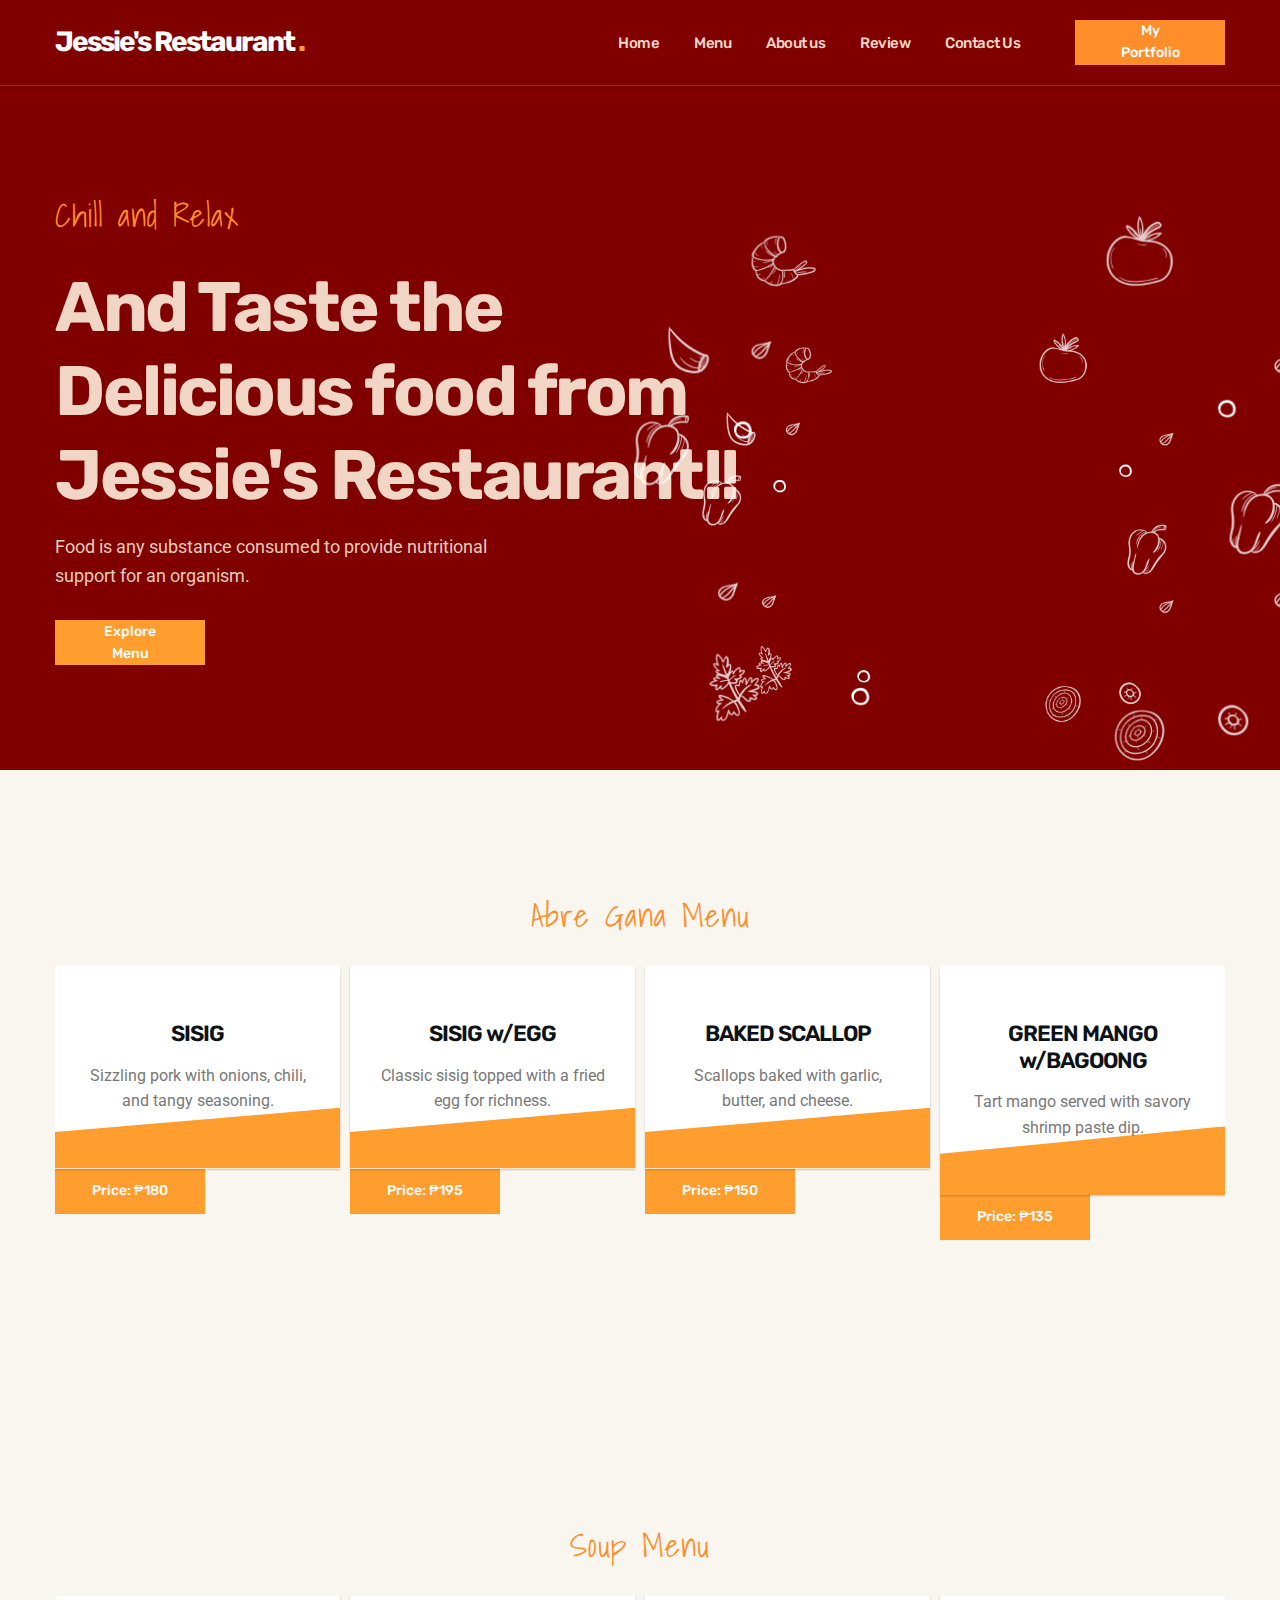
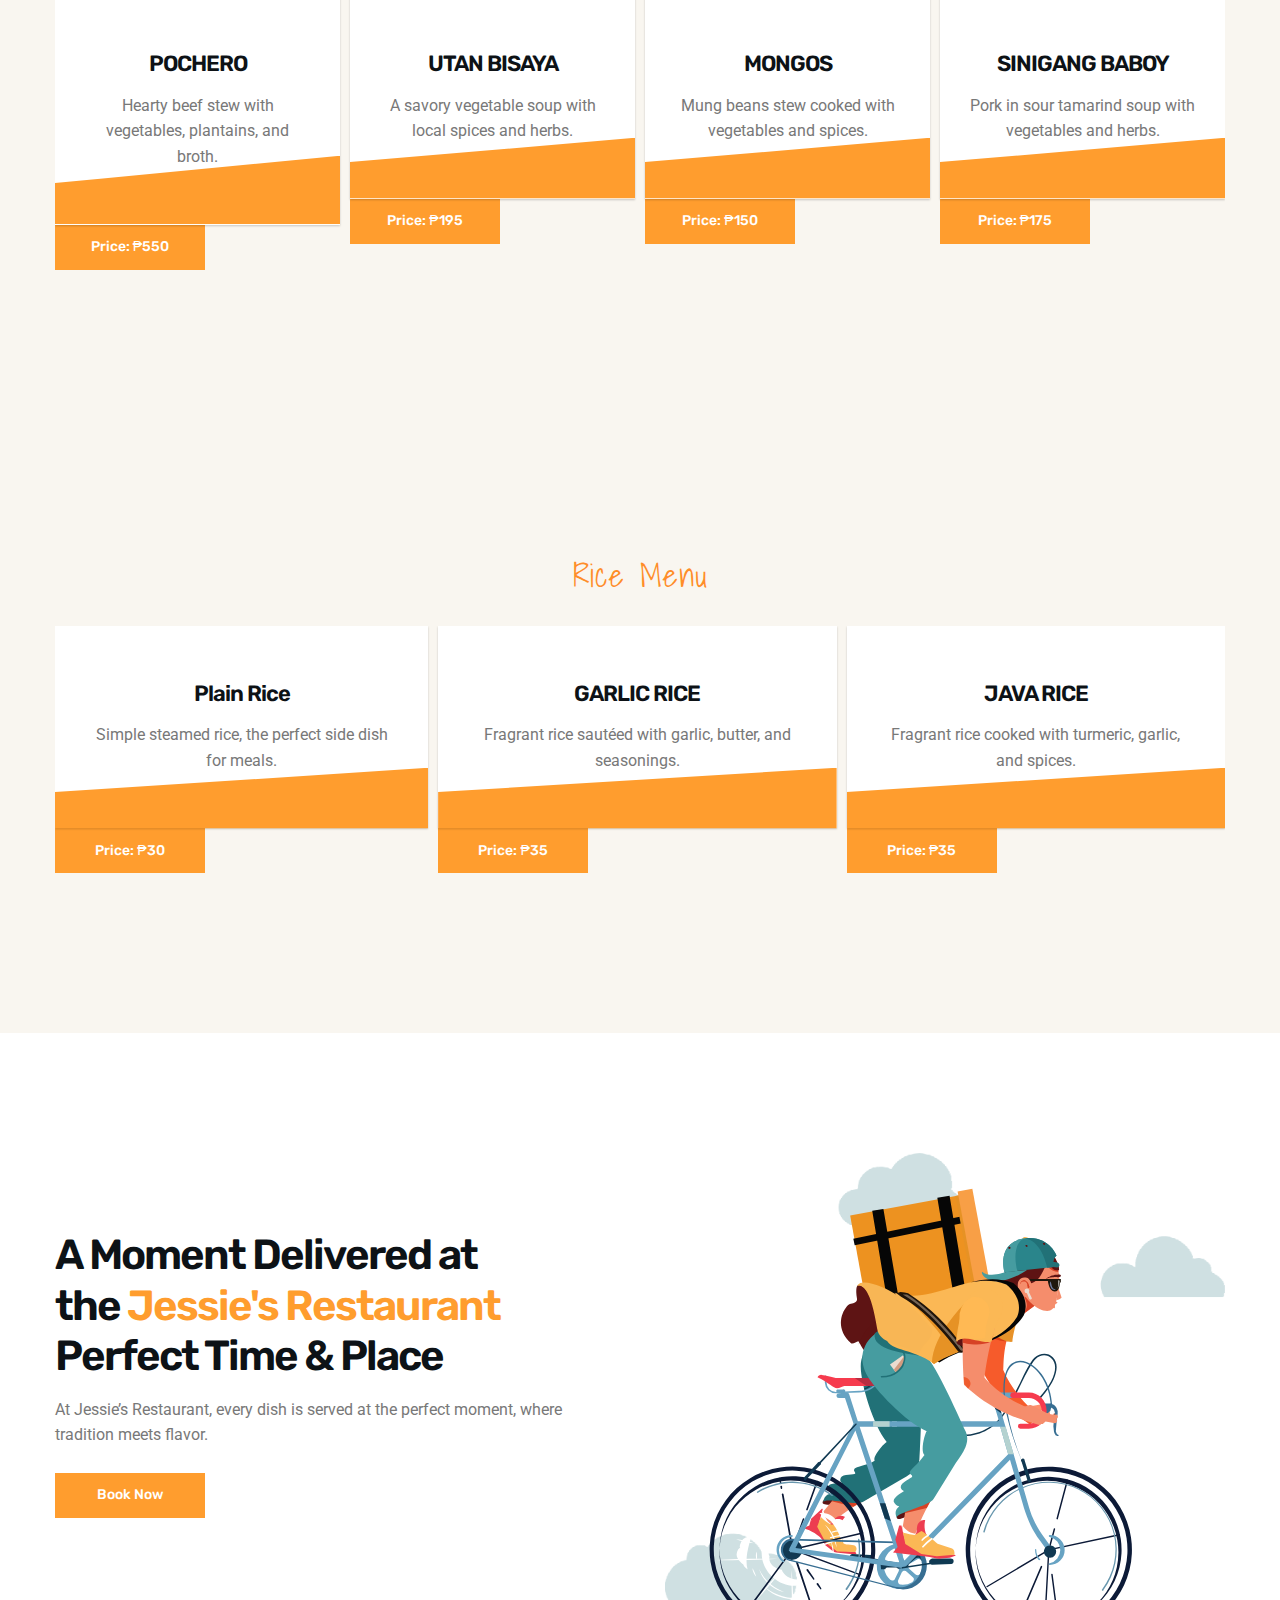
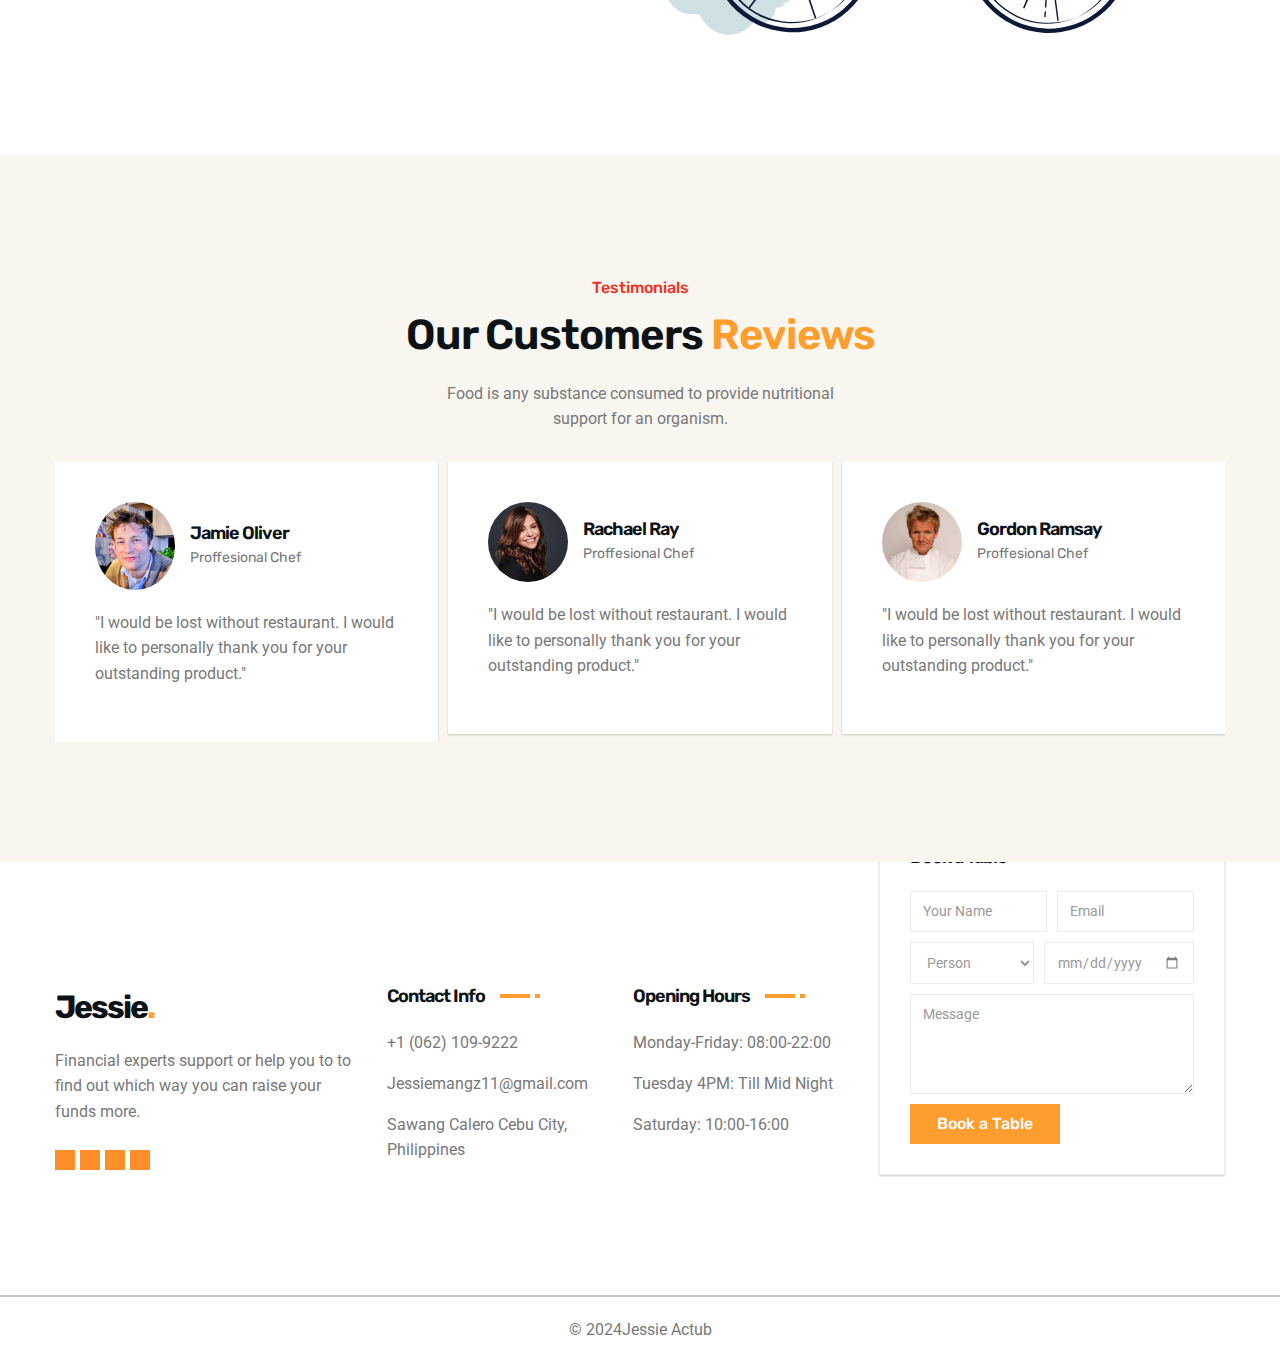
==== commit 3a2b7632: "Update index.html" ====
--- a/index.html
+++ b/index.html
@@ -61,7 +61,7 @@
           <ion-icon name="search-outline"></ion-icon>
         </button>
 
-        <a href="portoflio.html" class="btn">Portfolio</a>
+        <a href="portoflio.html" class="btn">My Portfolio</a>
 
         <button class="nav-toggle-btn" aria-label="Toggle Menu" data-menu-toggle-btn>
           <span class="line top"></span>
@@ -872,4 +872,4 @@
 
 </body>
 
-</html>+</html>
